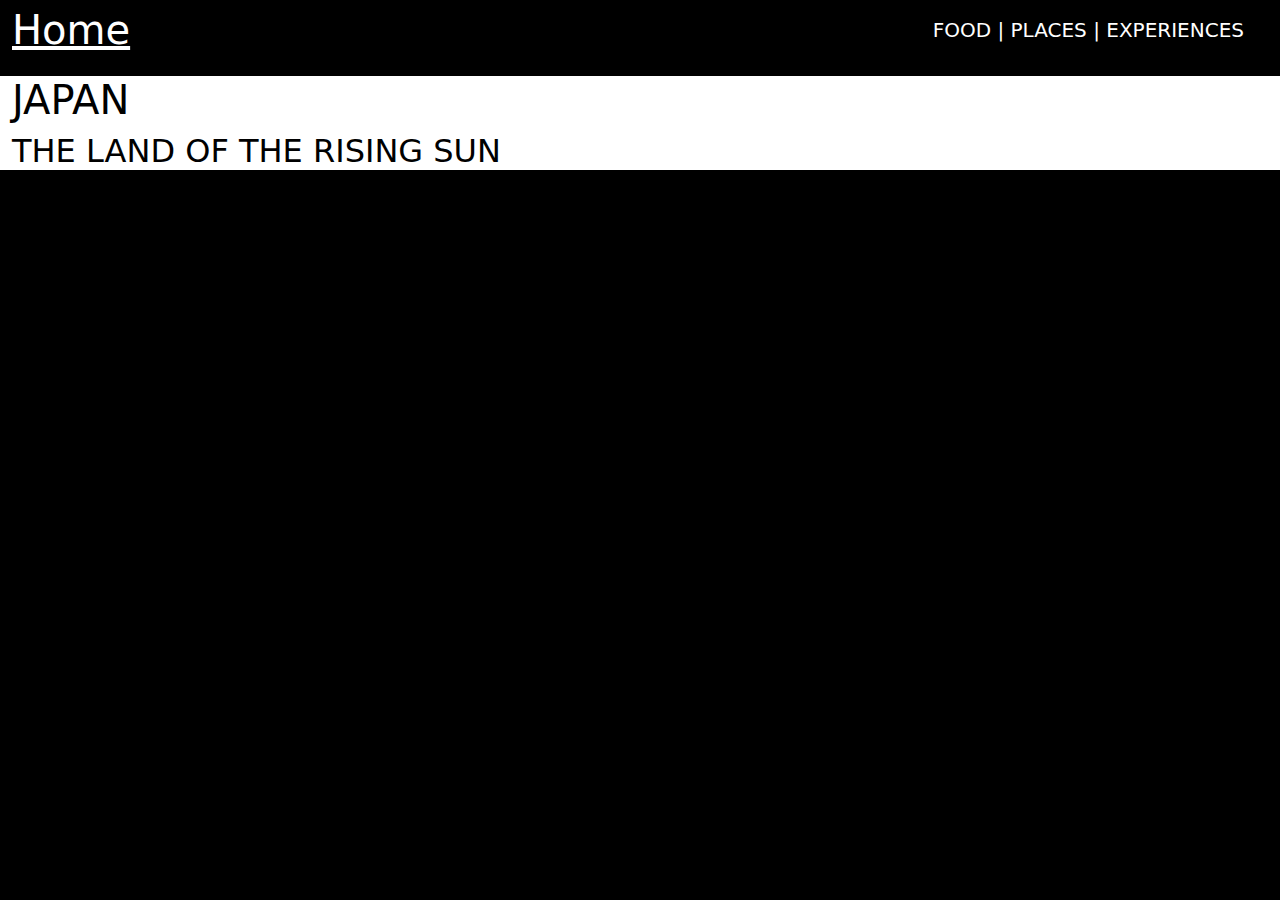
==== BTS_5/Home.html @ 343de862 "Add files via upload" ====
<!DOCTYPE html>
<html>
    <head>
        <title>Discover Japan</title>
        <meta charset="utf-8">
        <meta content="width=device-width, initial-scale=1">
        <link rel="stylesheet" href="bootstrap.min.css">
        <link rel="stylesheet" href="style.css">
    </head>
    <body class="text-white bg-black">
        <div class="row container-fluid">
            <div class="col-6 col-sm-6">
                <p><a href="Home.html" class="text-white" style="font-size: 40px;">Home</a></p>
            </div>
            <div class="col-sm-0 col-md-6 container-center">
                <p style="font-size: 20px; float: right;" class="text-white"><a>FOOD</a>  |  <a>PLACES</a>  |  <a>EXPERIENCES</a></p>
            </div>
        </div>
        <div class="bg-white container-fluid">
            <h1 class="text-black">JAPAN</h1>
            <h2 class="text-black">THE LAND OF THE RISING SUN</h2>
        </div>
    </body>
</html>
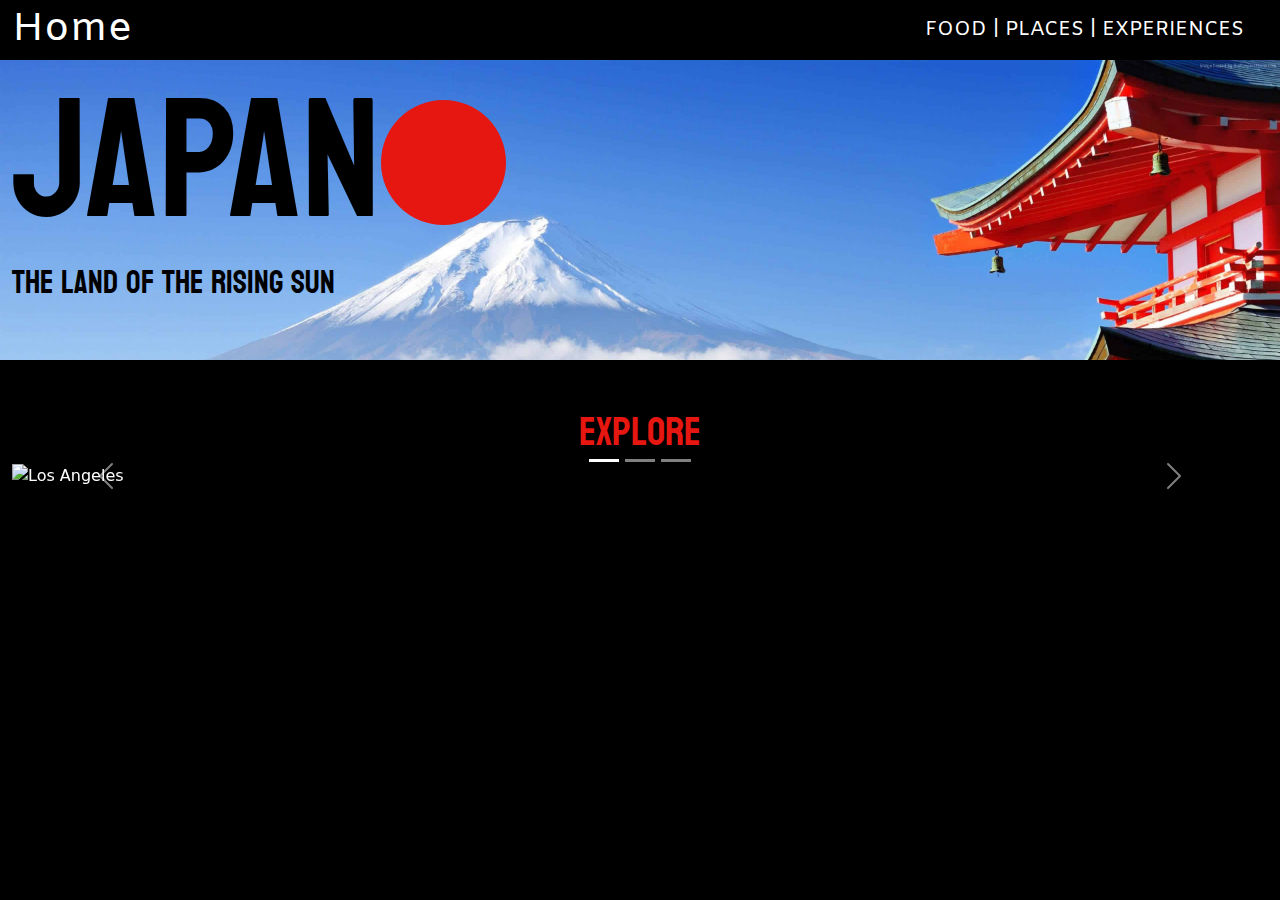
==== commit 2e1f9cc9: "Add files via upload" ====
--- a/BTS_5/Home.html
+++ b/BTS_5/Home.html
@@ -10,15 +10,46 @@
     <body class="text-white bg-black">
         <div class="row container-fluid">
             <div class="col-6 col-sm-6">
-                <p><a href="Home.html" class="text-white" style="font-size: 40px;">Home</a></p>
+                <p style="margin: 0px;"><a href="Home.html" class="text-white p-font-reg" style="font-size: 40px; text-decoration: none;">Home</a></p>
             </div>
             <div class="col-sm-0 col-md-6 container-center">
-                <p style="font-size: 20px; float: right;" class="text-white"><a>FOOD</a>  |  <a>PLACES</a>  |  <a>EXPERIENCES</a></p>
+                <p style="font-size: 20px; margin: 0px;" class="text-white p-font-reg"><a>FOOD</a>  |  <a>PLACES</a>  |  <a>EXPERIENCES</a></p>
             </div>
         </div>
-        <div class="bg-white container-fluid">
-            <h1 class="text-black">JAPAN</h1>
-            <h2 class="text-black">THE LAND OF THE RISING SUN</h2>
+        <div class="bg-white container-fluid" style="background-image: url(Immagini/japan.jpg); background-size: cover; height: 300px;">
+            <div class="japan-title" style="width: fit-content;">
+                <h1 class="text-black titles-font" style="font-size: 170px; margin-bottom: 0px;">JAPAN</h1>
+                <div style="width: 125px; height: 125px; border-radius: 50%; background-color: #E61610;"></div>
+            </div>
+            <h2 class="text-black titles-font" style="width: fit-content;">THE LAND OF THE RISING SUN</h2>
+        </div><br /><br />
+        <h3 class="titles-font" style="text-align: center; font-size: 40px; color: #E61610;">Explore</h3>
+        <div class="container-fluid">
+            <div id="demo" class="carousel slide" data-bs-ride="carousel">
+                <div class="carousel-indicators">
+                  <button type="button" data-bs-target="#demo" data-bs-slide-to="0" class="active"></button>
+                  <button type="button" data-bs-target="#demo" data-bs-slide-to="1"></button>
+                  <button type="button" data-bs-target="#demo" data-bs-slide-to="2"></button>
+                </div>
+                <div class="carousel-inner">
+                  <div class="carousel-item active">
+                    <img src="la.jpg" alt="Los Angeles" class="d-block w-100">
+                  </div>
+                  <div class="carousel-item">
+                    <img src="chicago.jpg" alt="Chicago" class="d-block w-100">
+                  </div>
+                  <div class="carousel-item">
+                    <img src="ny.jpg" alt="New York" class="d-block w-100">
+                  </div>
+                </div>
+                <button class="carousel-control-prev" type="button" data-bs-target="#demo" data-bs-slide="prev">
+                  <span class="carousel-control-prev-icon"></span>
+                </button>
+                <button class="carousel-control-next" type="button" data-bs-target="#demo" data-bs-slide="next">
+                  <span class="carousel-control-next-icon"></span>
+                </button>
+              </div>
         </div>
+        <script src="bootstrap.bundle.min.js"></script>
     </body>
 </html>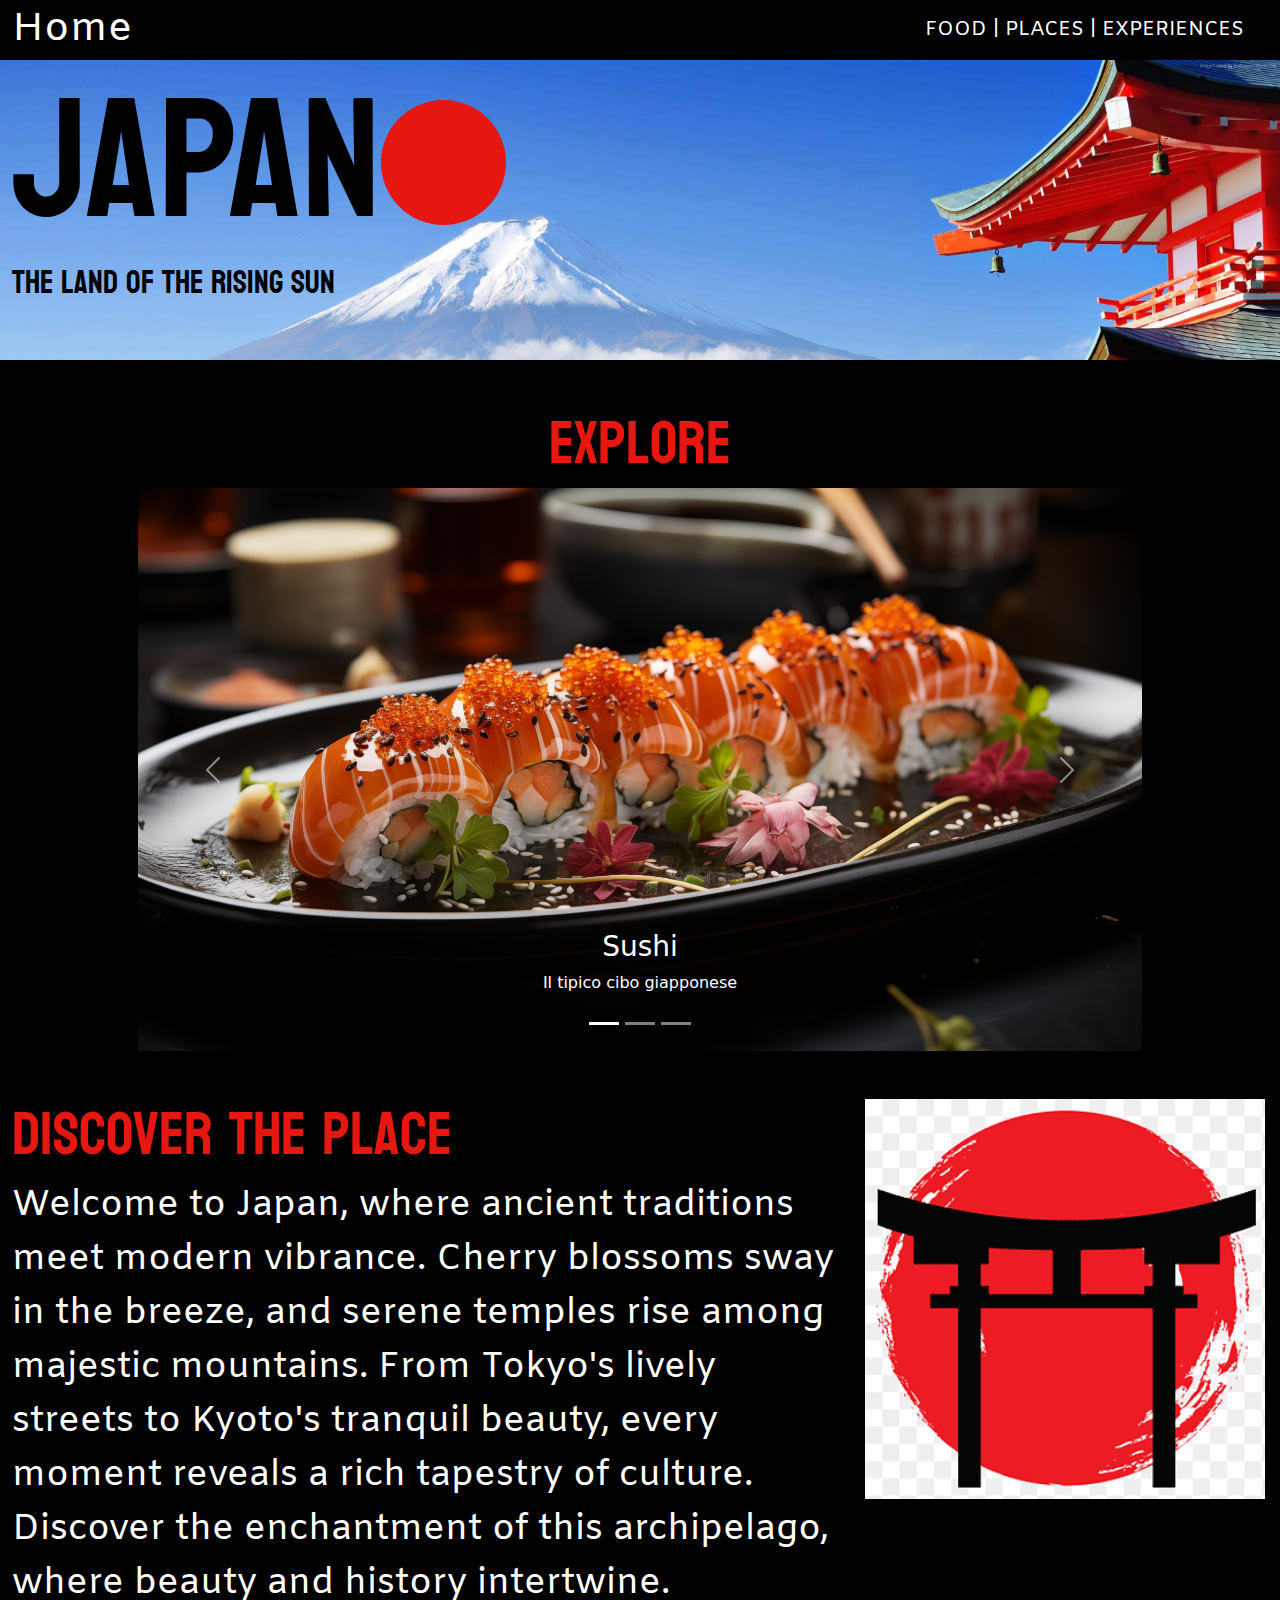
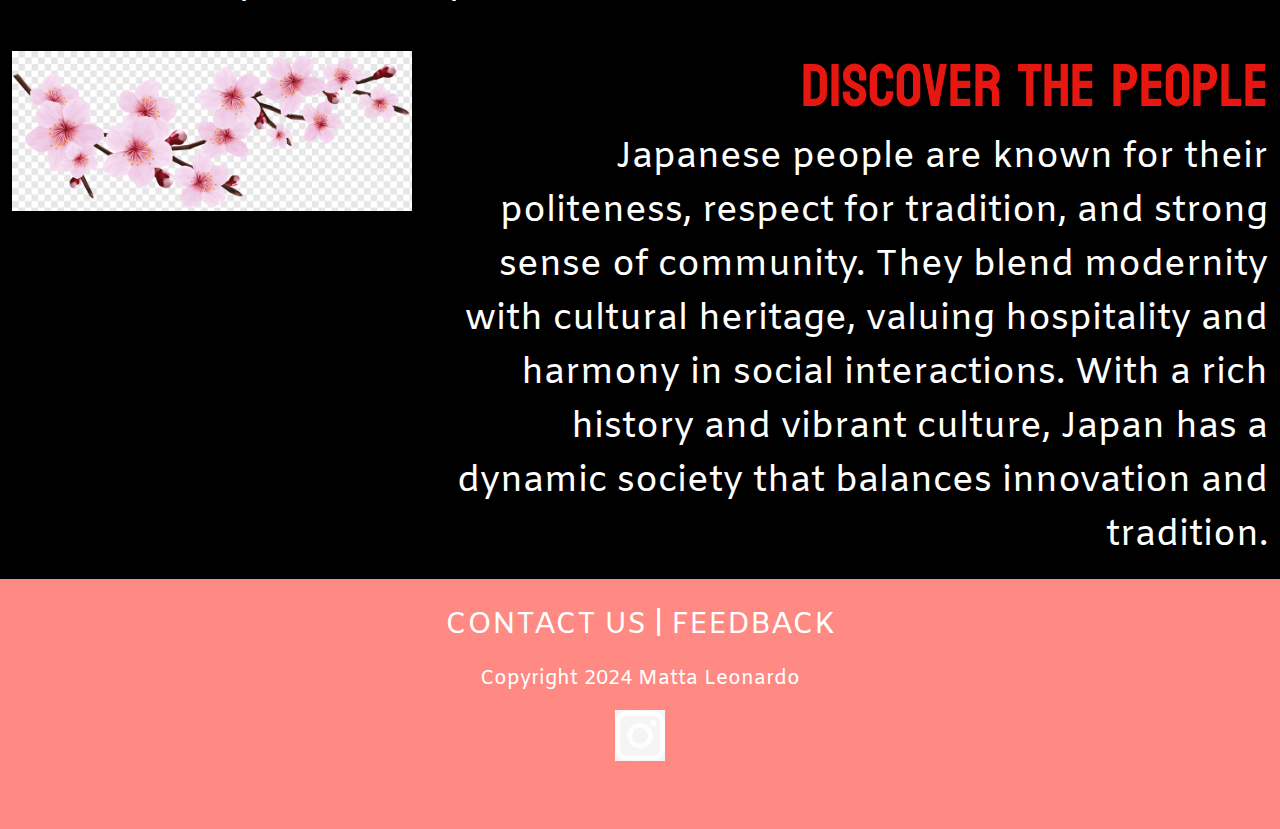
==== commit 9b085c93: "Add files via upload" ====
--- a/BTS_5/Home.html
+++ b/BTS_5/Home.html
@@ -23,9 +23,9 @@
             </div>
             <h2 class="text-black titles-font" style="width: fit-content;">THE LAND OF THE RISING SUN</h2>
         </div><br /><br />
-        <h3 class="titles-font" style="text-align: center; font-size: 40px; color: #E61610;">Explore</h3>
+        <h3 class="titles-font" style="text-align: center; font-size: 60px; color: #E61610;">Explore</h3>
         <div class="container-fluid">
-            <div id="demo" class="carousel slide" data-bs-ride="carousel">
+            <div id="demo" class="carousel slide" data-bs-ride="carousel" style="width: 80%; margin: auto;">
                 <div class="carousel-indicators">
                   <button type="button" data-bs-target="#demo" data-bs-slide-to="0" class="active"></button>
                   <button type="button" data-bs-target="#demo" data-bs-slide-to="1"></button>
@@ -33,13 +33,25 @@
                 </div>
                 <div class="carousel-inner">
                   <div class="carousel-item active">
-                    <img src="la.jpg" alt="Los Angeles" class="d-block w-100">
+                    <img src="Immagini/Sushi.png" alt="Sushi" class="d-block w-100">
+                    <div class="carousel-caption">
+                      <h3>Sushi</h3>
+                      <p>Il tipico cibo giapponese</p>
+                    </div>
                   </div>
                   <div class="carousel-item">
-                    <img src="chicago.jpg" alt="Chicago" class="d-block w-100">
+                    <img src="Immagini/Torii.jpg" alt="Chicago" class="d-block w-100">
+                    <div class="carousel-caption">
+                      <h3>Torii</h3>
+                      <p>Il tempio simbolo del giappone</p>
+                    </div>
                   </div>
                   <div class="carousel-item">
-                    <img src="ny.jpg" alt="New York" class="d-block w-100">
+                    <img src="Immagini/Osaka2.jpg" alt="New York" class="d-block w-100">
+                    <div class="carousel-caption">
+                      <h3>Osaka</h3>
+                      <p>La città del divertimento giapponese</p>
+                    </div>
                   </div>
                 </div>
                 <button class="carousel-control-prev" type="button" data-bs-target="#demo" data-bs-slide="prev">
@@ -49,7 +61,37 @@
                   <span class="carousel-control-next-icon"></span>
                 </button>
               </div>
+        </div><br /><br />
+        <div class="container-fluid">
+          <div class="row">
+            <div class="col-xl-8 col-md-8 col-sm-12">
+              <h3 class="titles-font" style="font-size: 60px; color: #E61610;">Discover the place</h3>
+              <p class="p-font-reg" style="font-size: 36px;">Welcome to Japan, where ancient traditions meet modern vibrance. Cherry blossoms sway in the breeze, and serene temples rise among majestic mountains. From Tokyo's lively streets to Kyoto's tranquil beauty, every moment reveals a rich tapestry of culture. Discover the enchantment of this archipelago, where beauty and history intertwine.</p>
+            </div>
+            <div class="col-xl-4 col-md-4 col-sm-12">
+              <img src="Immagini/toriiDisegno.png" width="400px">
+            </div>
+          </div><br />
+          <div class="row">
+            <div class="col-xl-4 col-md-4 col-sm-12">
+              <img src="Immagini/cherryblossom.png" width="400px">
+            </div>
+            <div  class="col-xl-8 col-md-8 col-sm-12">
+              <h3 class="titles-font" style="font-size: 60px; color: #E61610; text-align: right;">Discover the people</h3>
+              <p class="p-font-reg" style="font-size: 36px; text-align: right;">Japanese people are known for their politeness, respect for tradition, and strong sense of community. They blend modernity with cultural heritage, valuing hospitality and harmony in social interactions. With a rich history and vibrant culture, Japan has a dynamic society that balances innovation and tradition.</p>
+            </div>
+          </div>
         </div>
+        <footer style="height: 250px; background-color: #FF8A84;"><br />
+          <p style="font-size: 30px; text-align: center;" class="p-font-reg">CONTACT US  |  FEEDBACK</p>
+          <p style="font-size: 20px; text-align: center;" class="p-font-reg">Copyright 2024 Matta Leonardo</p>
+          <div style="width: fit-content; margin: auto; display: flex; flex-direction: row; justify-content: space-around;">
+            <img src="Immagini/Instagram.png" width="50px">
+            <img>
+            <img>
+            <img>
+          </div>
+        </footer>
         <script src="bootstrap.bundle.min.js"></script>
     </body>
 </html>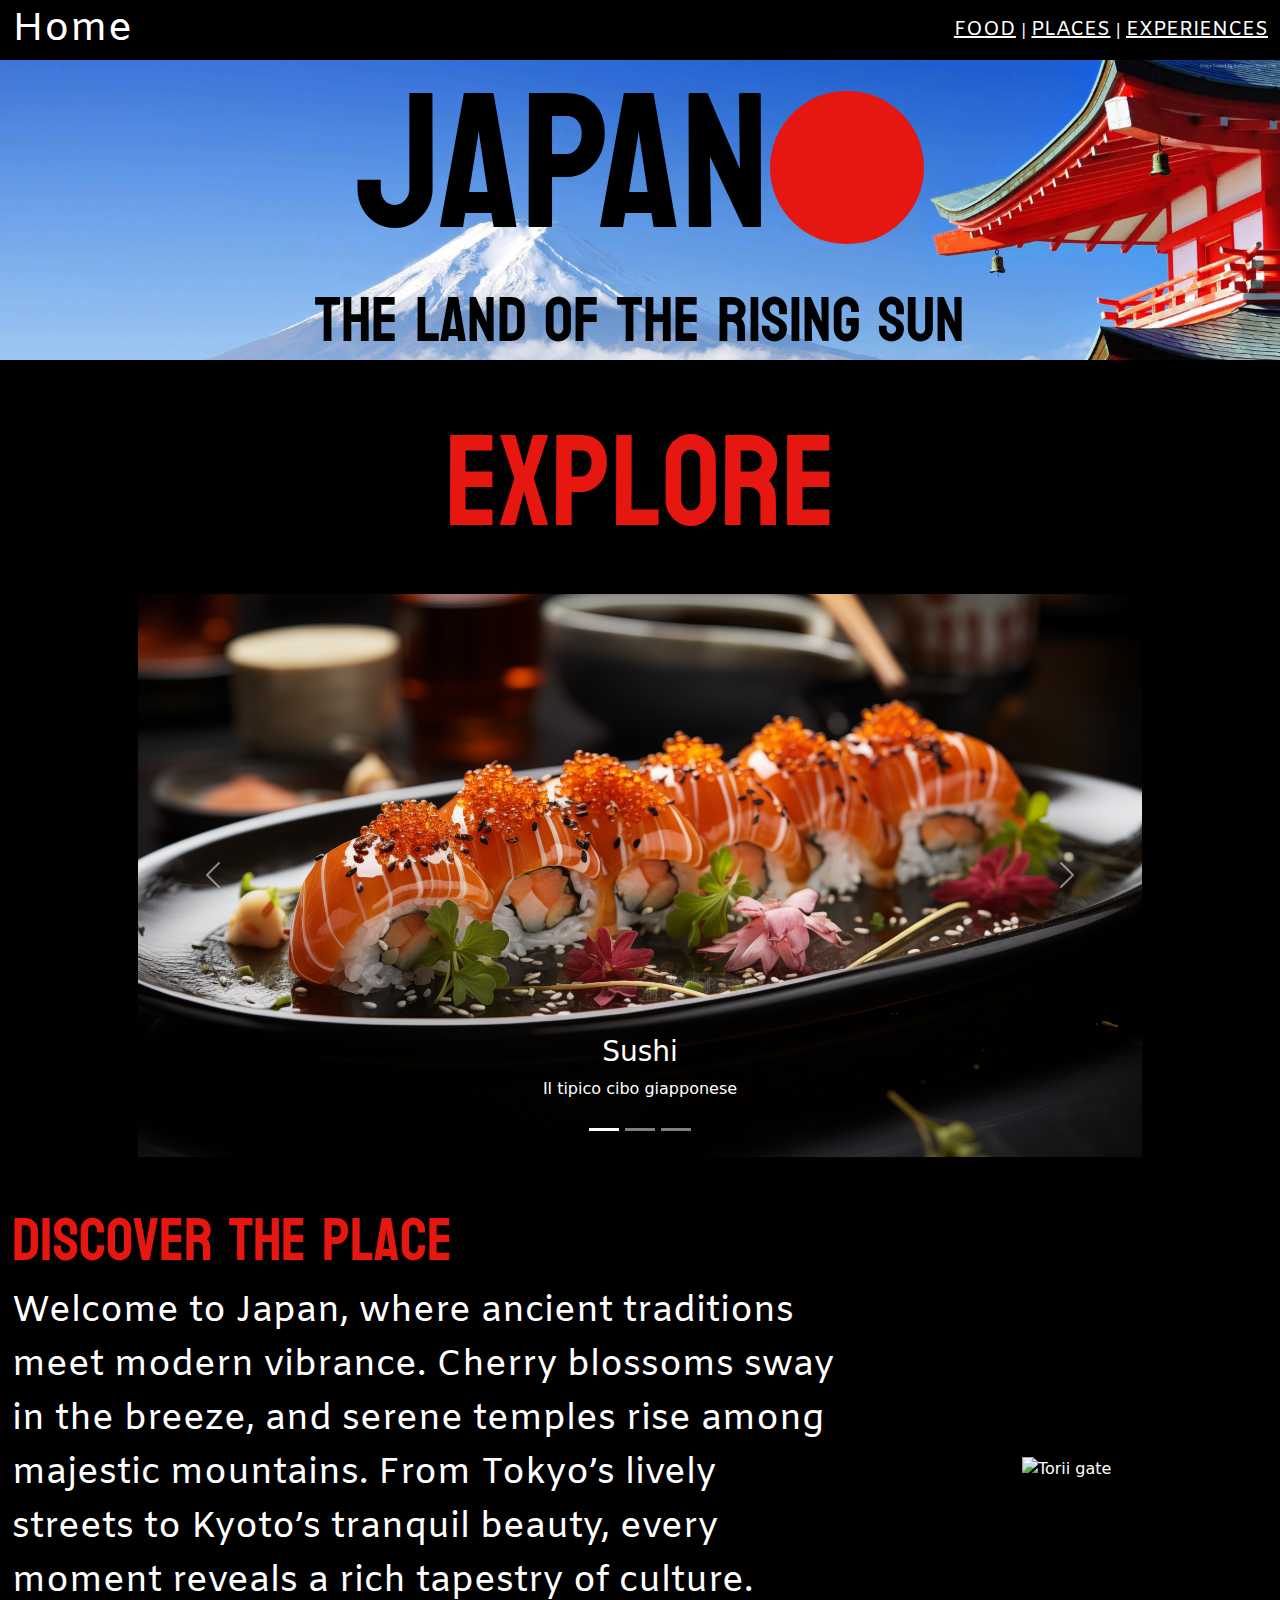
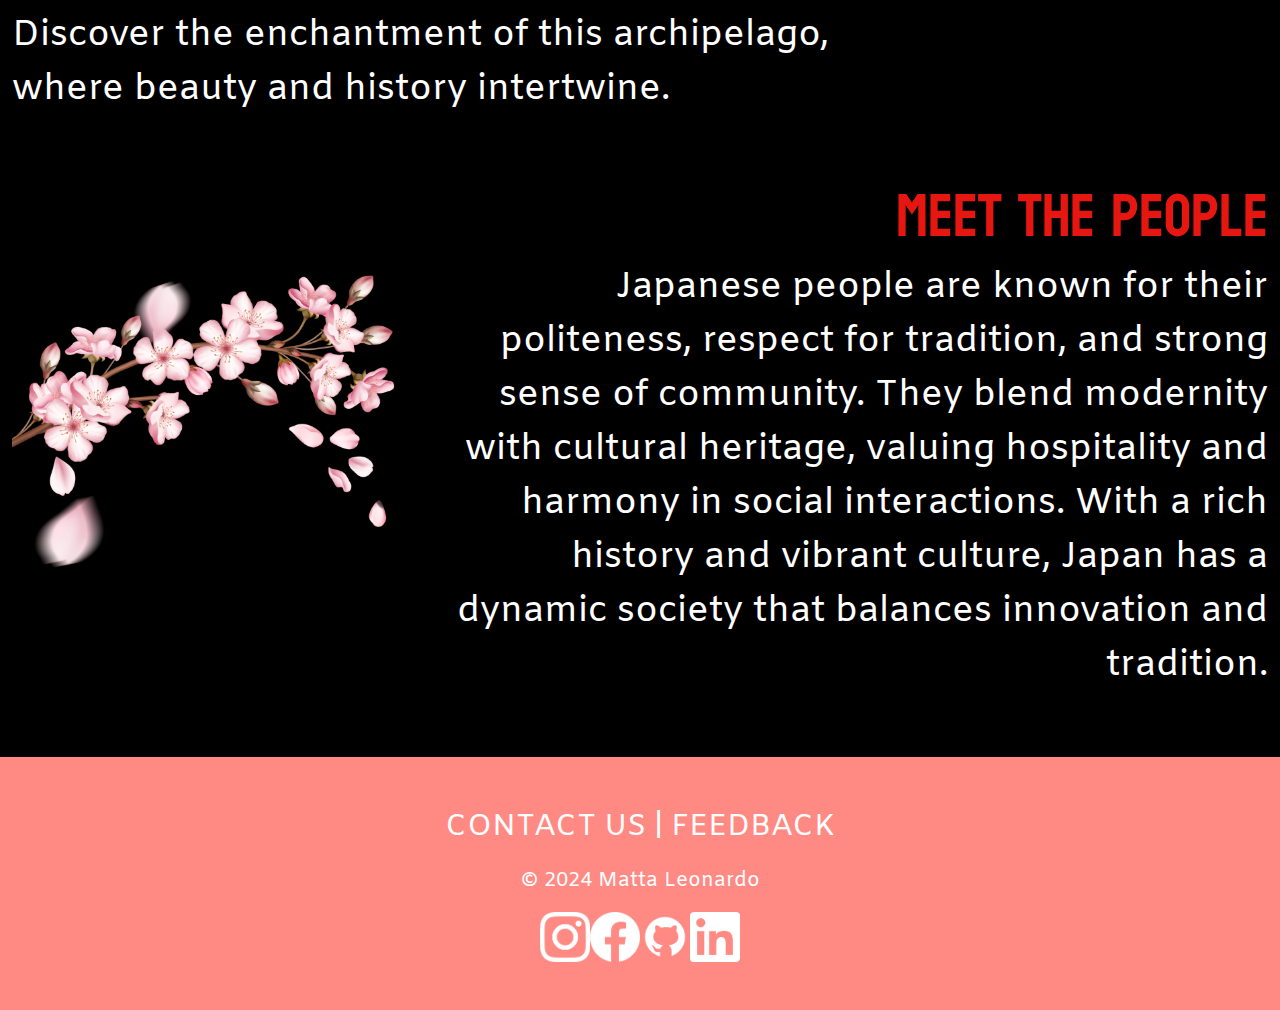
==== commit ce3b0001: "Add files via upload" ====
--- a/BTS_5/Home.html
+++ b/BTS_5/Home.html
@@ -1,97 +1,104 @@
 <!DOCTYPE html>
 <html>
-    <head>
-        <title>Discover Japan</title>
-        <meta charset="utf-8">
-        <meta content="width=device-width, initial-scale=1">
-        <link rel="stylesheet" href="bootstrap.min.css">
-        <link rel="stylesheet" href="style.css">
-    </head>
-    <body class="text-white bg-black">
-        <div class="row container-fluid">
-            <div class="col-6 col-sm-6">
-                <p style="margin: 0px;"><a href="Home.html" class="text-white p-font-reg" style="font-size: 40px; text-decoration: none;">Home</a></p>
+<head>
+    <title>Discover Japan</title>
+    <meta charset="utf-8">
+    <meta name="viewport" content="width=device-width, initial-scale=1">
+    <link rel="stylesheet" href="bootstrap.min.css">
+</head>
+<body class="text-white bg-black">
+    <header class="container-fluid">
+        <div class="row align-items-center">
+            <div class="col-12 col-md-6 text-center text-md-start">
+                <a href="Home.html" class="text-white p-font-reg" style="font-size: 40px; text-decoration: none;">Home</a>
             </div>
-            <div class="col-sm-0 col-md-6 container-center">
-                <p style="font-size: 20px; margin: 0px;" class="text-white p-font-reg"><a>FOOD</a>  |  <a>PLACES</a>  |  <a>EXPERIENCES</a></p>
+            <div class="col-12 col-md-6 text-center text-md-end">
+                <nav>
+                    <a class="text-white p-font-reg" style="font-size: 20px;">FOOD</a> |
+                    <a class="text-white p-font-reg" style="font-size: 20px;">PLACES</a> |
+                    <a class="text-white p-font-reg" style="font-size: 20px;">EXPERIENCES</a>
+                </nav>
             </div>
         </div>
-        <div class="bg-white container-fluid" style="background-image: url(Immagini/japan.jpg); background-size: cover; height: 300px;">
-            <div class="japan-title" style="width: fit-content;">
-                <h1 class="text-black titles-font" style="font-size: 170px; margin-bottom: 0px;">JAPAN</h1>
-                <div style="width: 125px; height: 125px; border-radius: 50%; background-color: #E61610;"></div>
+    </header>
+    <section class="bg-white text-center" style="background-image: url('Immagini/japan.jpg'); background-size: cover; height: 300px;">
+        <div class="container d-flex flex-column align-items-center justify-content-center" style="height: 100%;">
+            <div style="display: flex; flex-direction: row; justify-content: center; align-items: center;">
+              <h1 class="text-black titles-font" style="font-size: 15vw; margin-bottom: 0px;">JAPAN</h1>
+              <div style="width: 12vw; height: 12vw; border-radius: 50%; background-color: #E61610;"></div>
             </div>
-            <h2 class="text-black titles-font" style="width: fit-content;">THE LAND OF THE RISING SUN</h2>
-        </div><br /><br />
-        <h3 class="titles-font" style="text-align: center; font-size: 60px; color: #E61610;">Explore</h3>
-        <div class="container-fluid">
-            <div id="demo" class="carousel slide" data-bs-ride="carousel" style="width: 80%; margin: auto;">
-                <div class="carousel-indicators">
-                  <button type="button" data-bs-target="#demo" data-bs-slide-to="0" class="active"></button>
-                  <button type="button" data-bs-target="#demo" data-bs-slide-to="1"></button>
-                  <button type="button" data-bs-target="#demo" data-bs-slide-to="2"></button>
-                </div>
-                <div class="carousel-inner">
-                  <div class="carousel-item active">
+            <h2 class="text-black titles-font" style="font-size: 5vw;">THE LAND OF THE RISING SUN</h2>
+        </div>
+    </section>
+    <section class="container-fluid text-center my-5">
+        <h3 class="titles-font" style="font-size: 10vw; color: #E61610;">Explore</h3><br />
+        <div id="demo" class="carousel slide" data-bs-ride="carousel" style="width: 80%; margin: auto;">
+            <div class="carousel-indicators">
+                <button type="button" data-bs-target="#demo" data-bs-slide-to="0" class="active"></button>
+                <button type="button" data-bs-target="#demo" data-bs-slide-to="1"></button>
+                <button type="button" data-bs-target="#demo" data-bs-slide-to="2"></button>
+            </div>
+            <div class="carousel-inner">
+                <div class="carousel-item active">
                     <img src="Immagini/Sushi.png" alt="Sushi" class="d-block w-100">
                     <div class="carousel-caption">
-                      <h3>Sushi</h3>
-                      <p>Il tipico cibo giapponese</p>
+                        <h3>Sushi</h3>
+                        <p>Il tipico cibo giapponese</p>
                     </div>
-                  </div>
-                  <div class="carousel-item">
-                    <img src="Immagini/Torii.jpg" alt="Chicago" class="d-block w-100">
+                </div>
+                <div class="carousel-item">
+                    <img src="Immagini/Torii.jpg" alt="Torii" class="d-block w-100">
                     <div class="carousel-caption">
-                      <h3>Torii</h3>
-                      <p>Il tempio simbolo del giappone</p>
+                        <h3>Torii</h3>
+                        <p>Il tempio simbolo del Giappone</p>
                     </div>
-                  </div>
-                  <div class="carousel-item">
-                    <img src="Immagini/Osaka2.jpg" alt="New York" class="d-block w-100">
+                </div>
+                <div class="carousel-item">
+                    <img src="Immagini/Osaka2.jpg" alt="Osaka" class="d-block w-100">
                     <div class="carousel-caption">
-                      <h3>Osaka</h3>
-                      <p>La città del divertimento giapponese</p>
+                        <h3>Osaka</h3>
+                        <p>La città del divertimento giapponese</p>
                     </div>
-                  </div>
                 </div>
-                <button class="carousel-control-prev" type="button" data-bs-target="#demo" data-bs-slide="prev">
-                  <span class="carousel-control-prev-icon"></span>
-                </button>
-                <button class="carousel-control-next" type="button" data-bs-target="#demo" data-bs-slide="next">
-                  <span class="carousel-control-next-icon"></span>
-                </button>
-              </div>
-        </div><br /><br />
-        <div class="container-fluid">
-          <div class="row">
-            <div class="col-xl-8 col-md-8 col-sm-12">
-              <h3 class="titles-font" style="font-size: 60px; color: #E61610;">Discover the place</h3>
-              <p class="p-font-reg" style="font-size: 36px;">Welcome to Japan, where ancient traditions meet modern vibrance. Cherry blossoms sway in the breeze, and serene temples rise among majestic mountains. From Tokyo's lively streets to Kyoto's tranquil beauty, every moment reveals a rich tapestry of culture. Discover the enchantment of this archipelago, where beauty and history intertwine.</p>
             </div>
-            <div class="col-xl-4 col-md-4 col-sm-12">
-              <img src="Immagini/toriiDisegno.png" width="400px">
+            <button class="carousel-control-prev" type="button" data-bs-target="#demo" data-bs-slide="prev">
+                <span class="carousel-control-prev-icon"></span>
+            </button>
+            <button class="carousel-control-next" type="button" data-bs-target="#demo" data-bs-slide="next">
+                <span class="carousel-control-next-icon"></span>
+            </button>
+        </div>
+    </section>
+    <section class="container-fluid">
+        <div class="row align-items-center my-5">
+            <div class="col-lg-8 col-md-12">
+                <h3 class="titles-font" style="font-size: 60px; color: #E61610;">Discover the place</h3>
+                <p class="p-font-reg" style="font-size: 36px;">Welcome to Japan, where ancient traditions meet modern vibrance. Cherry blossoms sway in the breeze, and serene temples rise among majestic mountains. From Tokyo’s lively streets to Kyoto’s tranquil beauty, every moment reveals a rich tapestry of culture. Discover the enchantment of this archipelago, where beauty and history intertwine.</p>
             </div>
-          </div><br />
-          <div class="row">
-            <div class="col-xl-4 col-md-4 col-sm-12">
-              <img src="Immagini/cherryblossom.png" width="400px">
+            <div class="col-lg-4 col-md-12 text-center">
+                <img src="Immagini/Torii2.png" class="img-fluid" alt="Torii gate">
             </div>
-            <div  class="col-xl-8 col-md-8 col-sm-12">
-              <h3 class="titles-font" style="font-size: 60px; color: #E61610; text-align: right;">Discover the people</h3>
-              <p class="p-font-reg" style="font-size: 36px; text-align: right;">Japanese people are known for their politeness, respect for tradition, and strong sense of community. They blend modernity with cultural heritage, valuing hospitality and harmony in social interactions. With a rich history and vibrant culture, Japan has a dynamic society that balances innovation and tradition.</p>
+        </div>
+        <div class="row align-items-center my-5">
+            <div class="col-lg-4 col-md-12 text-center">
+                <img src="Immagini/Cherryblossom.png" class="img-fluid" alt="Cherry blossom tree">
             </div>
-          </div>
+            <div class="col-lg-8 col-md-12 text-end">
+                <h3 class="titles-font" style="font-size: 60px; color: #E61610;">Meet the people</h3>
+                <p class="p-font-reg" style="font-size: 36px;">Japanese people are known for their politeness, respect for tradition, and strong sense of community. They blend modernity with cultural heritage, valuing hospitality and harmony in social interactions. With a rich history and vibrant culture, Japan has a dynamic society that balances innovation and tradition.</p>
+            </div>
         </div>
-        <footer style="height: 250px; background-color: #FF8A84;"><br />
-          <p style="font-size: 30px; text-align: center;" class="p-font-reg">CONTACT US  |  FEEDBACK</p>
-          <p style="font-size: 20px; text-align: center;" class="p-font-reg">Copyright 2024 Matta Leonardo</p>
-          <div style="width: fit-content; margin: auto; display: flex; flex-direction: row; justify-content: space-around;">
-            <img src="Immagini/Instagram.png" width="50px">
-            <img>
-            <img>
-            <img>
-          </div>
-        </footer>
-        <script src="bootstrap.bundle.min.js"></script>
-    </body>
-</html>+    </section>
+    <footer class="text-center py-5" style="background-color: #FF8A84;">
+        <p class="p-font-reg" style="font-size: 30px;">CONTACT US | FEEDBACK</p>
+        <p class="p-font-reg" style="font-size: 20px;">&copy; 2024 Matta Leonardo</p>
+        <div class="d-flex justify-content-center">
+            <img src="Immagini/Instagram.png" width="50px" alt="Instagram">
+            <img src="Immagini/Facebook.png" width="50px" alt="Facebook">
+            <img src="Immagini/github.png" width="50px" alt="GitHub">
+            <img src="Immagini/Linkedin.png" width="50px" alt="LinkedIn">
+        </div>
+    </footer>
+    <script src="bootstrap.bundle.min.js"></script>
+</body>
+</html>
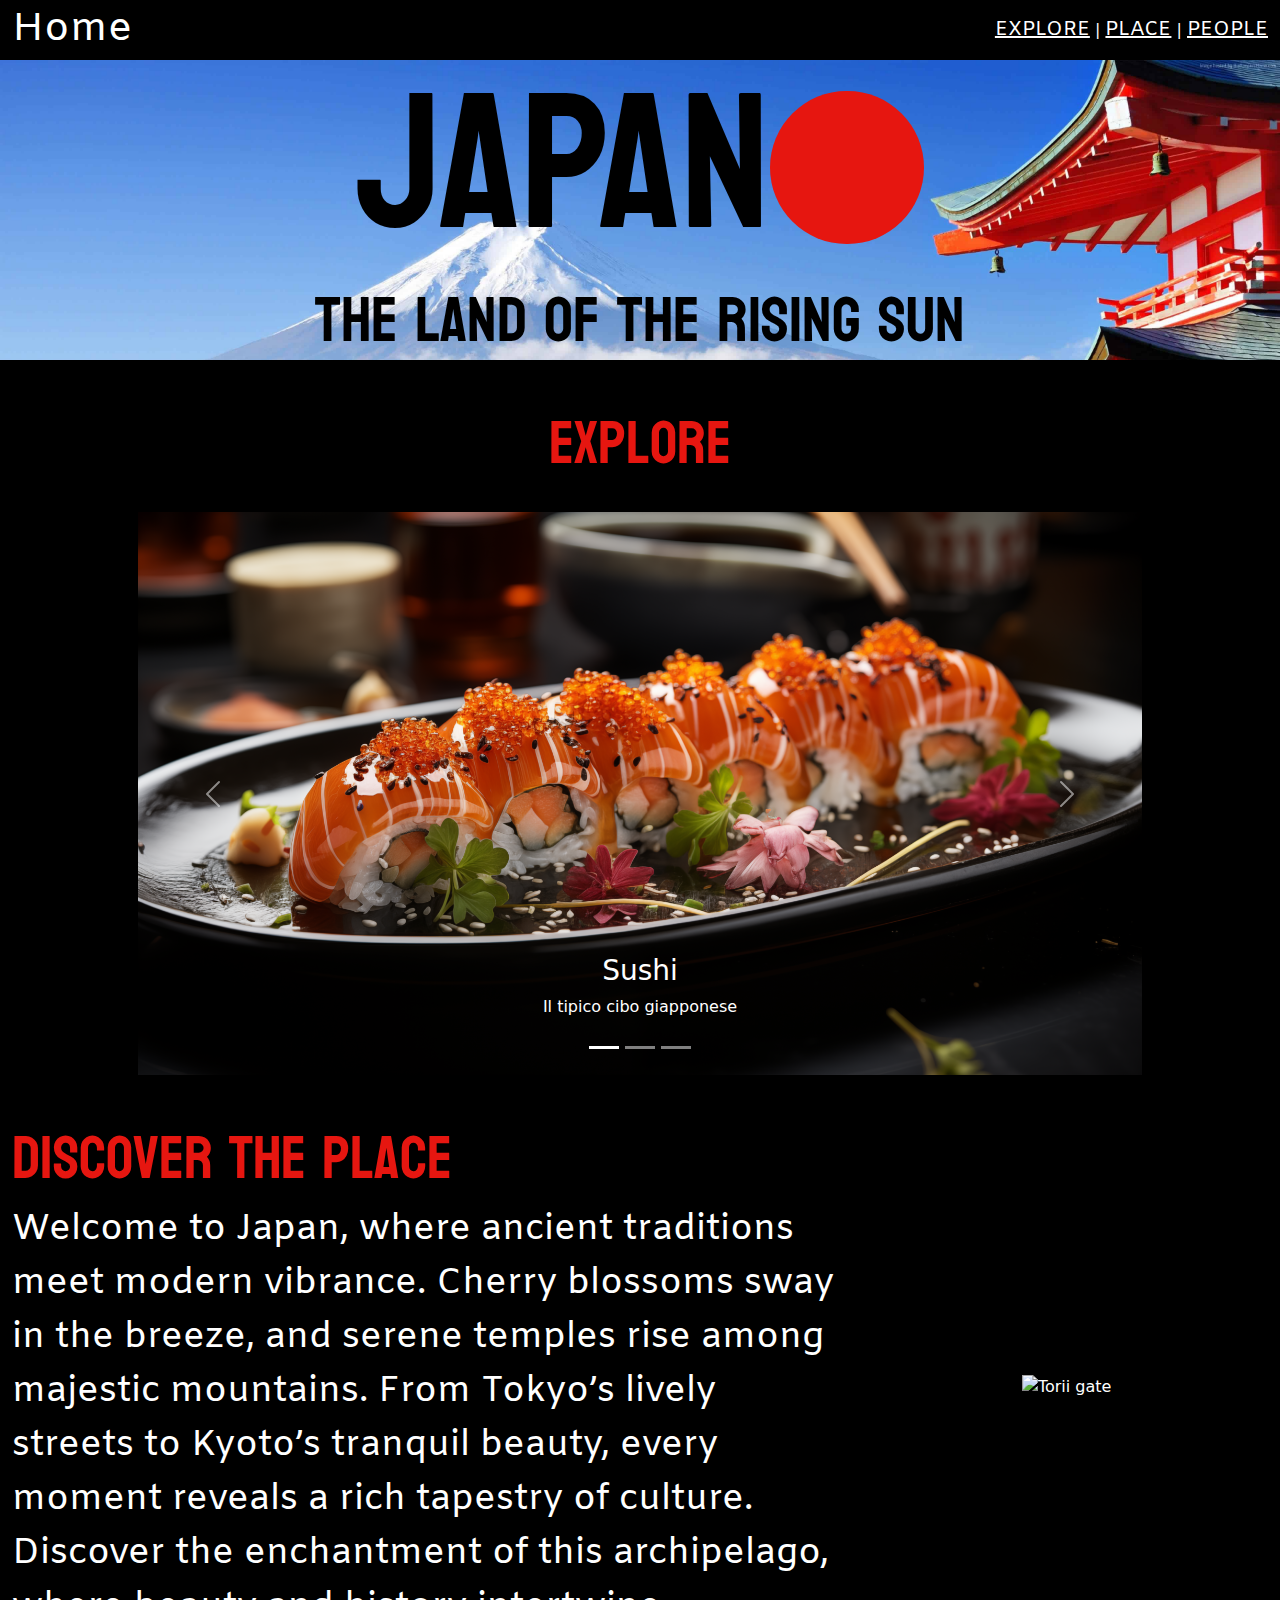
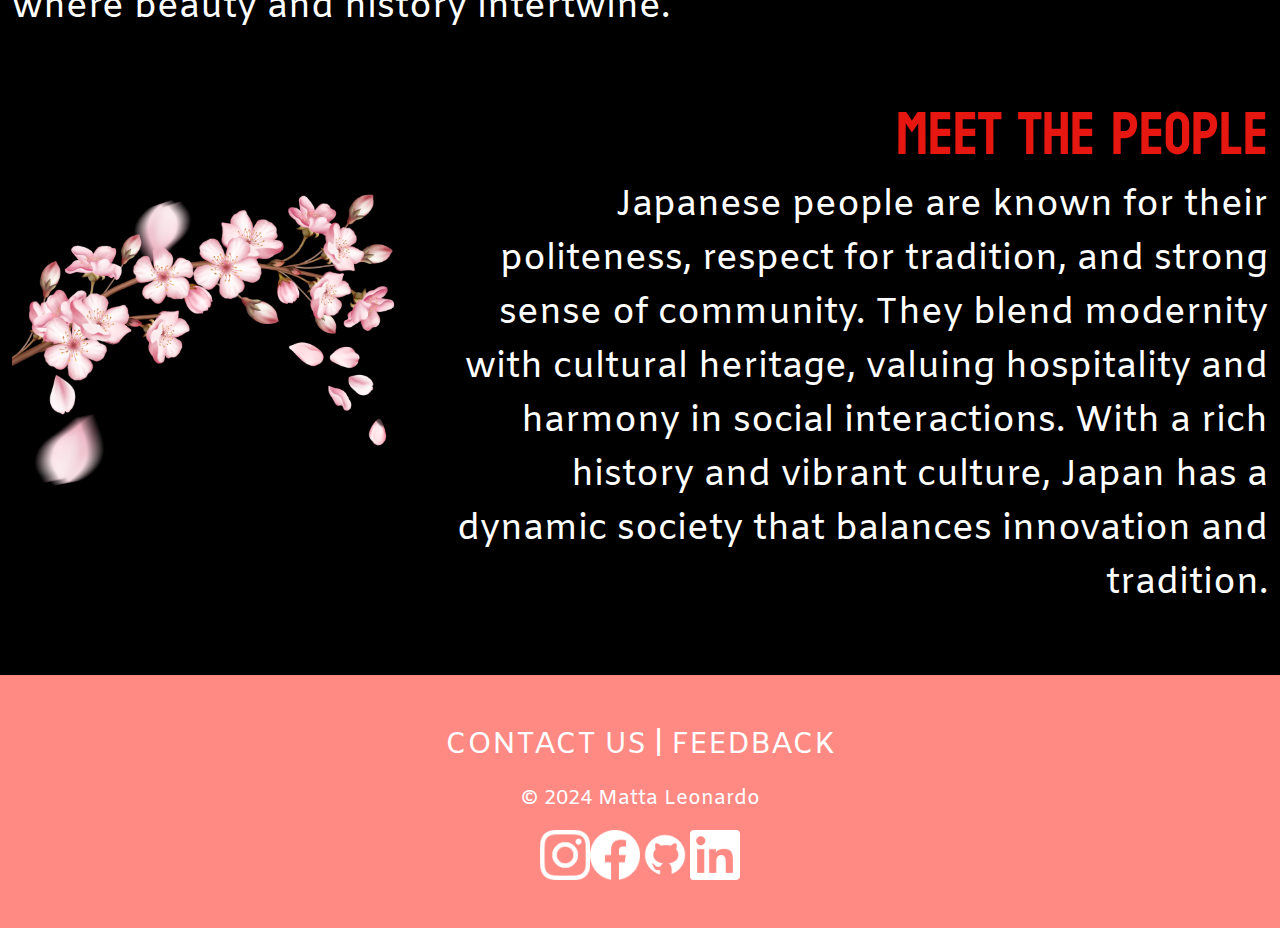
==== commit e9aa578c: "Add files via upload" ====
--- a/BTS_5/Home.html
+++ b/BTS_5/Home.html
@@ -14,9 +14,9 @@
             </div>
             <div class="col-12 col-md-6 text-center text-md-end">
                 <nav>
-                    <a class="text-white p-font-reg" style="font-size: 20px;">FOOD</a> |
-                    <a class="text-white p-font-reg" style="font-size: 20px;">PLACES</a> |
-                    <a class="text-white p-font-reg" style="font-size: 20px;">EXPERIENCES</a>
+                    <a href="#explore" class="text-white p-font-reg" style="font-size: 20px;">EXPLORE</a> |
+                    <a href="#place" class="text-white p-font-reg" style="font-size: 20px;">PLACE</a> |
+                    <a href="#people" class="text-white p-font-reg" style="font-size: 20px;">PEOPLE</a>
                 </nav>
             </div>
         </div>
@@ -31,7 +31,7 @@
         </div>
     </section>
     <section class="container-fluid text-center my-5">
-        <h3 class="titles-font" style="font-size: 10vw; color: #E61610;">Explore</h3><br />
+        <h3 id="explore" class="titles-font" style="font-size: 60px; color: #E61610;">Explore</h3><br />
         <div id="demo" class="carousel slide" data-bs-ride="carousel" style="width: 80%; margin: auto;">
             <div class="carousel-indicators">
                 <button type="button" data-bs-target="#demo" data-bs-slide-to="0" class="active"></button>
@@ -72,7 +72,7 @@
     <section class="container-fluid">
         <div class="row align-items-center my-5">
             <div class="col-lg-8 col-md-12">
-                <h3 class="titles-font" style="font-size: 60px; color: #E61610;">Discover the place</h3>
+                <h3 id="place" class="titles-font" style="font-size: 60px; color: #E61610;">Discover the place</h3>
                 <p class="p-font-reg" style="font-size: 36px;">Welcome to Japan, where ancient traditions meet modern vibrance. Cherry blossoms sway in the breeze, and serene temples rise among majestic mountains. From Tokyo’s lively streets to Kyoto’s tranquil beauty, every moment reveals a rich tapestry of culture. Discover the enchantment of this archipelago, where beauty and history intertwine.</p>
             </div>
             <div class="col-lg-4 col-md-12 text-center">
@@ -84,7 +84,7 @@
                 <img src="Immagini/Cherryblossom.png" class="img-fluid" alt="Cherry blossom tree">
             </div>
             <div class="col-lg-8 col-md-12 text-end">
-                <h3 class="titles-font" style="font-size: 60px; color: #E61610;">Meet the people</h3>
+                <h3 id="people" class="titles-font" style="font-size: 60px; color: #E61610;">Meet the people</h3>
                 <p class="p-font-reg" style="font-size: 36px;">Japanese people are known for their politeness, respect for tradition, and strong sense of community. They blend modernity with cultural heritage, valuing hospitality and harmony in social interactions. With a rich history and vibrant culture, Japan has a dynamic society that balances innovation and tradition.</p>
             </div>
         </div>
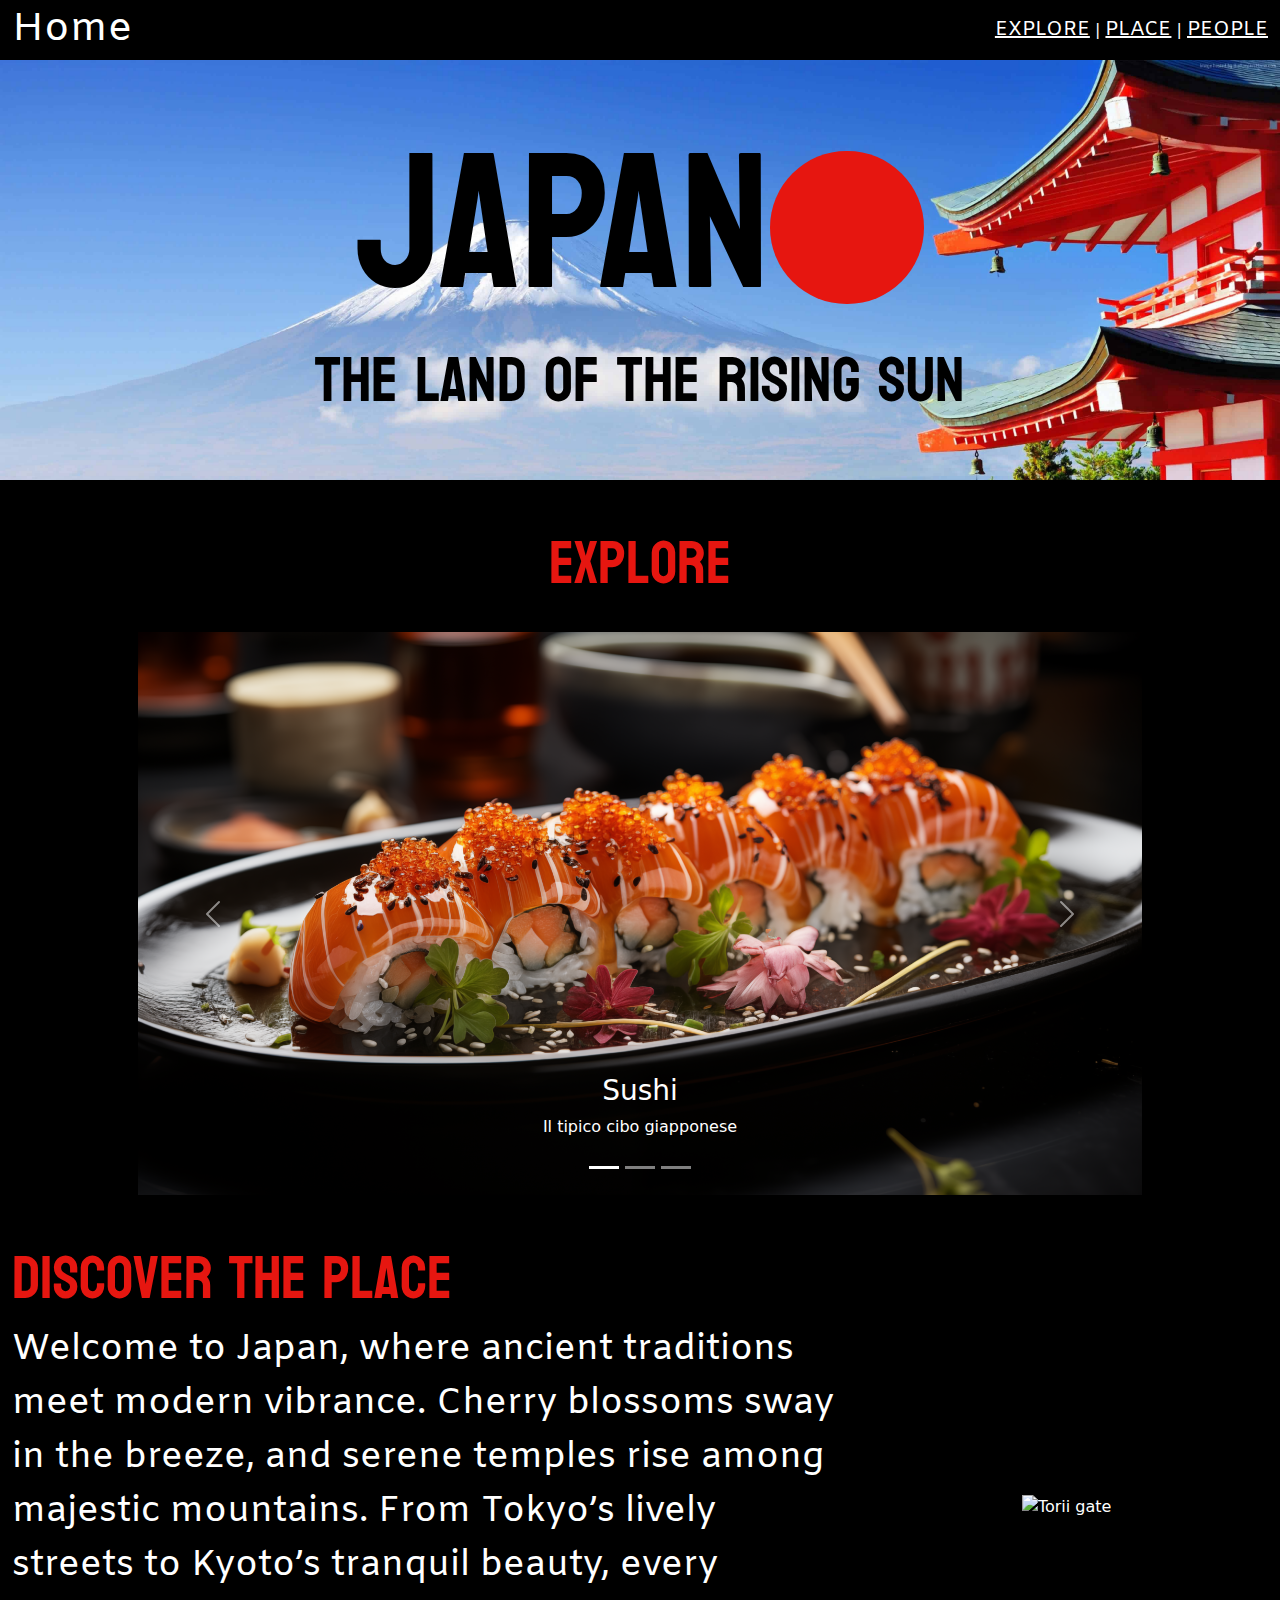
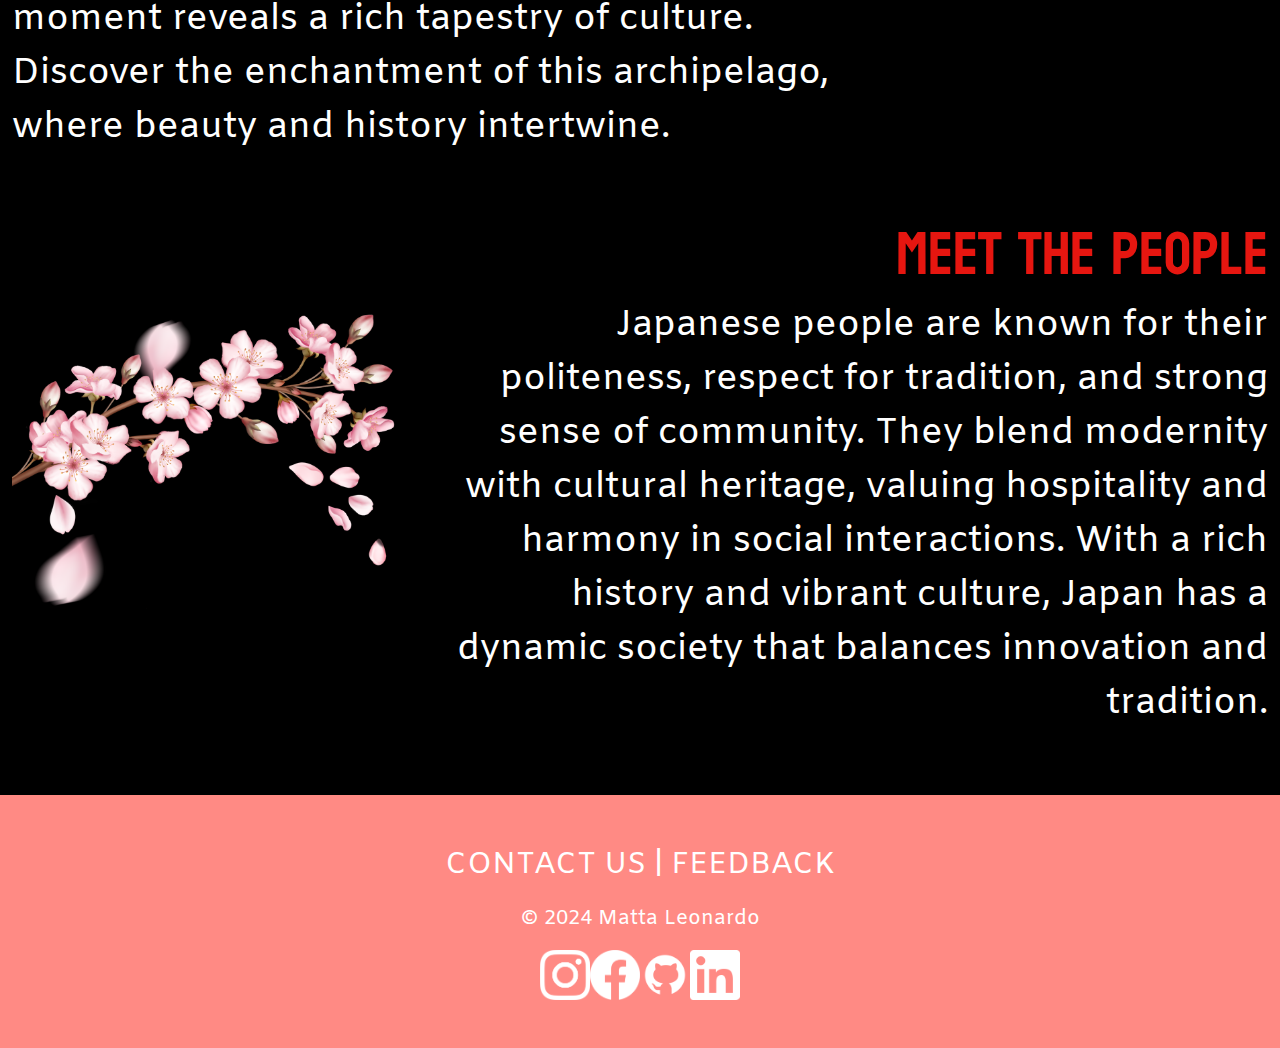
==== commit b3792e5f: "Add files via upload" ====
--- a/BTS_5/Home.html
+++ b/BTS_5/Home.html
@@ -21,7 +21,7 @@
             </div>
         </div>
     </header>
-    <section class="bg-white text-center" style="background-image: url('Immagini/japan.jpg'); background-size: cover; height: 300px;">
+    <section class="bg-white text-center" style="background-image: url('Immagini/japan.jpg'); background-size: cover; height: 420px;">
         <div class="container d-flex flex-column align-items-center justify-content-center" style="height: 100%;">
             <div style="display: flex; flex-direction: row; justify-content: center; align-items: center;">
               <h1 class="text-black titles-font" style="font-size: 15vw; margin-bottom: 0px;">JAPAN</h1>
